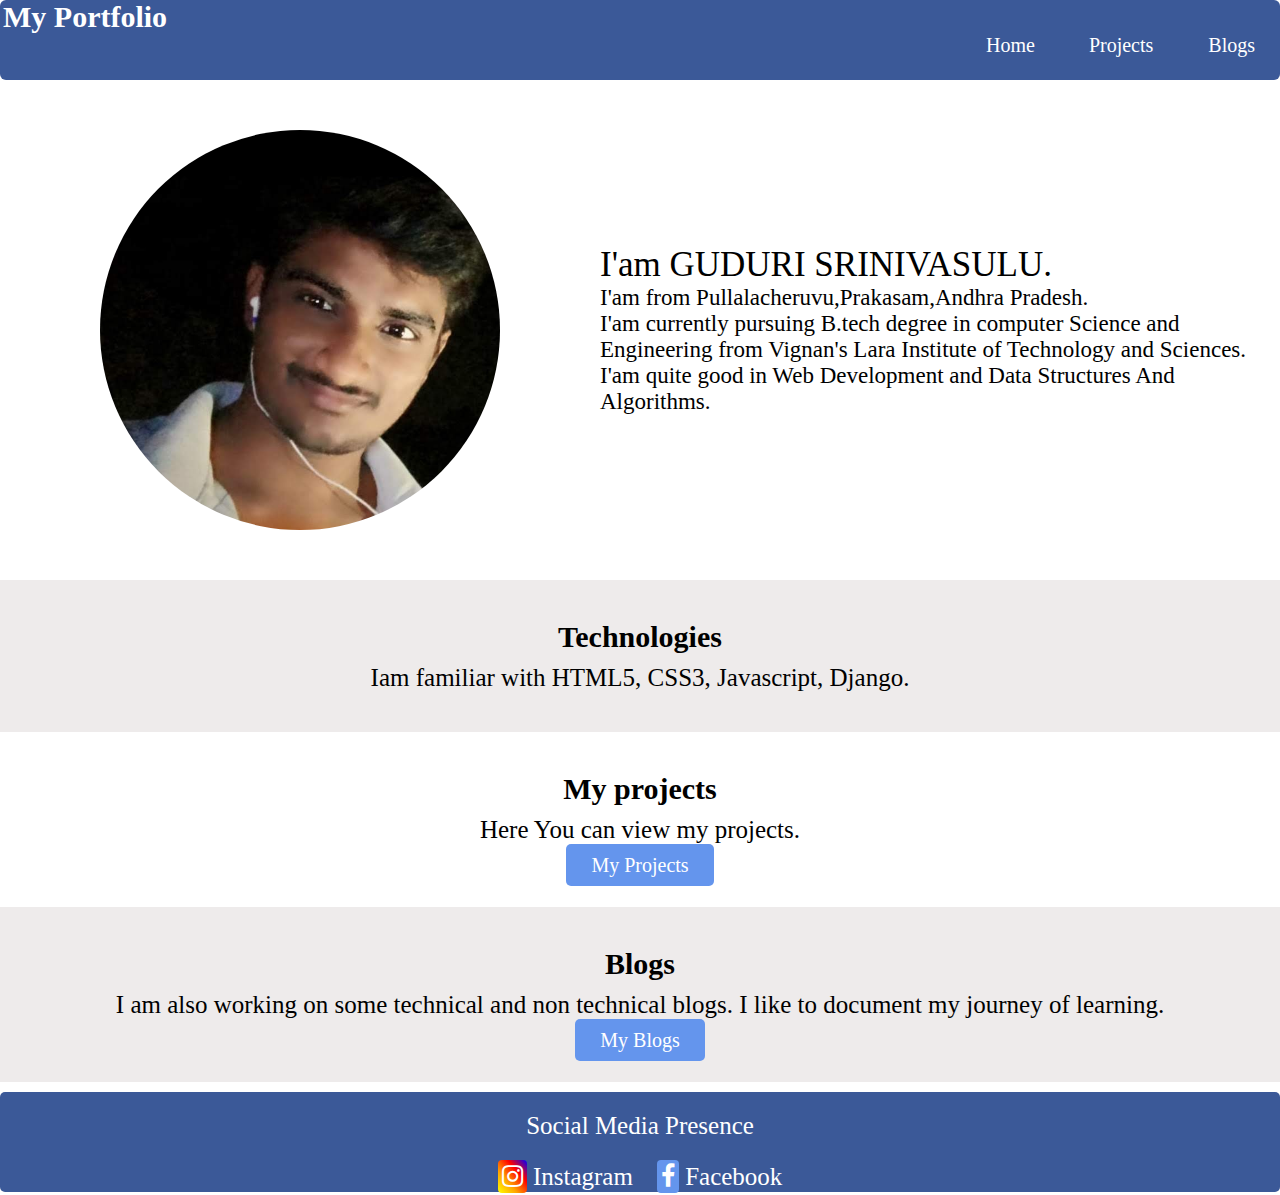
==== index.html @ 22a5f1f2 "Add files via upload" ====
<!DOCTYPE html>
<html lang="en" dir="ltr">
  <head>
    <meta charset="utf-8">
    <link rel="stylesheet" href="style.css">
    <link rel="stylesheet" href="https://cdnjs.cloudflare.com/ajax/libs/font-awesome/4.7.0/css/font-awesome.min.css">
    <title>Portfolio</title>
  </head>
  <body>
    <header>
      <div id="brand">
        <a href="index.html">My Portfolio</a>
      </div>
      <div id="nav">
        <ul class="nav-icons">
          <li class="item"><a class="link" href="index.html">Home</a></li>
          <li class="item"><a class="link" href="projects.html">Projects</a> </li>
          <li class="item"><a class="link" href="blogs.html" pointer-events: none >Blogs</a> </li>
        </ul>
      </div>
    </header>

    <section class="image">
      <img src="guduri.jpeg" alt="missing guduriphoto">
      <p><span class="details">I'am GUDURI SRINIVASULU.</span><br>
        I'am from Pullalacheruvu,Prakasam,Andhra Pradesh.<br>
        I'am currently pursuing B.tech degree in computer Science and Engineering
        from Vignan's Lara Institute of Technology and Sciences.<br>
        I'am quite good in Web Development and Data Structures And Algorithms.
       </p>
    </section>

    <section class="section1">
      <div class="container">
        <p class="heading">Technologies</p>
        <p class="matter">Iam familiar with HTML5, CSS3, Javascript, Django.</p>
      </div>
    </section>

    <section class="section">
      <div class="container">
        <p class="heading">My projects</p>
        <p class="matter">Here You can view my projects.</p>
        <a class="plink" href="projects.html">My Projects</a>
      </div>
    </section>

    <section class="section1">
      <div class="container">
        <p class="heading">Blogs</p>
        <p class="matter">I am also working on some technical and non technical
                    blogs. I like to document my journey of learning.</p>
        <a class="blink" href="blogs.html">My Blogs</a>
      </div>
    </section>

    <footer class="footer">
      <p>Social Media Presence</p>
      <ul>
        <li class="item"><a href="https://www.instagram.com/invites/contact/?i=1c2g3t4a3x1p8&utm_content=kth3das" target="_blank"><span class="fa fa-instagram"></span>  Instagram</a></li>
        <li class="item"><a href="https://www.facebook.com/guduri.srinivasulu.5" target="_blank"><span class="fa fa-facebook"></span>  Facebook</a></li>

      </ul>

    </footer>



  </body>
</html>
---- style.css ----
*{
  padding: 0;
  margin: 0;
  box-sizing: border-box;;

}
header{
  width: 100%;
  height: 80px;
  background-color: #3b5998;
  border-radius: 6px;
}
#brand a{
  color: white;
  font-size: 30px;
  padding-left: 3px;
  font-weight: bold;
  text-decoration: none;
}
#nav .nav-icons{
  text-align: right;
}
#nav .item{
  color: white;
  display: inline;
  font-size: 20px;
  padding: 10px 25px;
}
#nav .link{
  color: white;
  text-decoration: none;
}
#nav .link:hover{
  transition: .3s;
  color: black;
}
.image{
  margin:auto;
  display: flex;
  align-items: center;
  height: 500px;
  font-size: 23px;
}
.image img{
  width: 400px;
  margin-right: 100px;
  margin-left: 100px;
  clip-path:circle();
}
.image .details{
  font-size: 35px;
}
.section1{
  background-color: rgb(238, 235, 235);
}
.container{
  text-align:center;
  border-radius: 5px;
  padding:30px;
}
.container .heading{
  font-size: 30px;
  font-weight: bold;
  padding: 10px;

}
.container .matter{
  font-size: 25px;
  margin-bottom: 10px;
}
.container a{
  background-color: cornflowerblue;
  color: white;
  font-size: 20px;
  padding: 10px 25px;
  text-decoration: none;
  border-radius: 5px;
}
.container a:hover{
  transition: .2s;
  background-color: #3b5998;
}
.footer{
  background-color: #3b5998;
  height:100px;
  width:100%;
  border-radius:5px;
  margin-top: 10px;
}
.footer p{
  padding: 20px 0px;
  font-size:25px;
  text-align: center;
  color: white;
}
.footer ul{
  text-align: center;
}
.footer .item{
  color: white;
  font-size: 25px;
  display: inline;
  padding: 5px 10px;
}
.footer a{
  text-decoration: none;
  color: white;
}
.footer .fa{
  padding: 4px 4px;
  border-radius: 4px;
}
.footer .fa-facebook{
  background-color: cornflowerblue;
}
.footer .fa-instagram{
  background-image: linear-gradient(to top right,yellow,orange,red,blue);
}

.project-section{
  padding: 10px 200px;
  margin: auto;
  display: inline;
}
.offwhite{
  background-color:rgb(238, 235, 235);
}
.project{
  margin: auto;
  text-align: left;
  font-size: 25px;
  height: 200px;
  width: 70%;
  padding: 20px 10px;
  border-radius: 6px;
}
.project .source{
  display: inline;
  text-align: center;
}
.project .source a{
  text-decoration: none;
  padding: 10px 25px;
  font-size: 25px;
  background-color: #3b5998;
  color: white;
  border-radius: 4px;

}
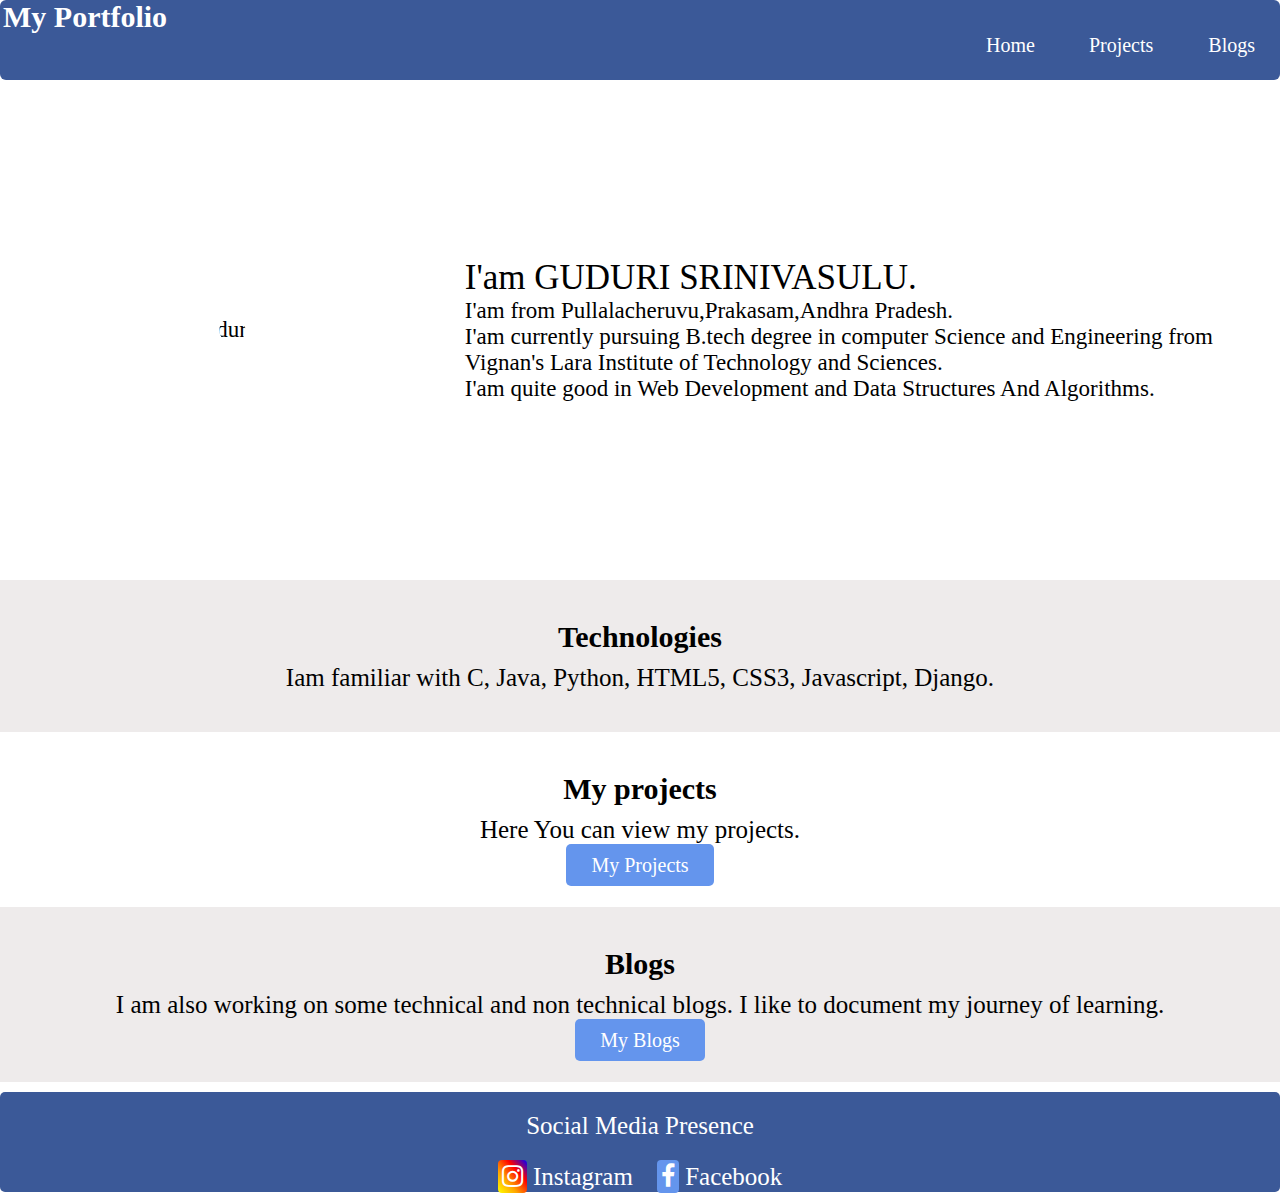
==== commit fad49fc7: "Update index.html" ====
--- a/index.html
+++ b/index.html
@@ -21,7 +21,7 @@
     </header>
 
     <section class="image">
-      <img src="guduri.jpeg" alt="missing guduriphoto">
+      <img id="image" src="guduri.jpeg" alt="missing guduriphoto">
       <p><span class="details">I'am GUDURI SRINIVASULU.</span><br>
         I'am from Pullalacheruvu,Prakasam,Andhra Pradesh.<br>
         I'am currently pursuing B.tech degree in computer Science and Engineering
@@ -33,7 +33,7 @@
     <section class="section1">
       <div class="container">
         <p class="heading">Technologies</p>
-        <p class="matter">Iam familiar with HTML5, CSS3, Javascript, Django.</p>
+        <p class="matter">Iam familiar with C, Java, Python, HTML5, CSS3, Javascript, Django.</p>
       </div>
     </section>
 
@@ -63,6 +63,7 @@
       </ul>
 
     </footer>
+    <script src="myscript.js" charset="utf-8"></script>
 
 
 
--- a/style.css
+++ b/style.css
@@ -129,7 +129,7 @@
   margin: auto;
   text-align: left;
   font-size: 25px;
-  height: 200px;
+  height: 250px;
   width: 70%;
   padding: 20px 10px;
   border-radius: 6px;
